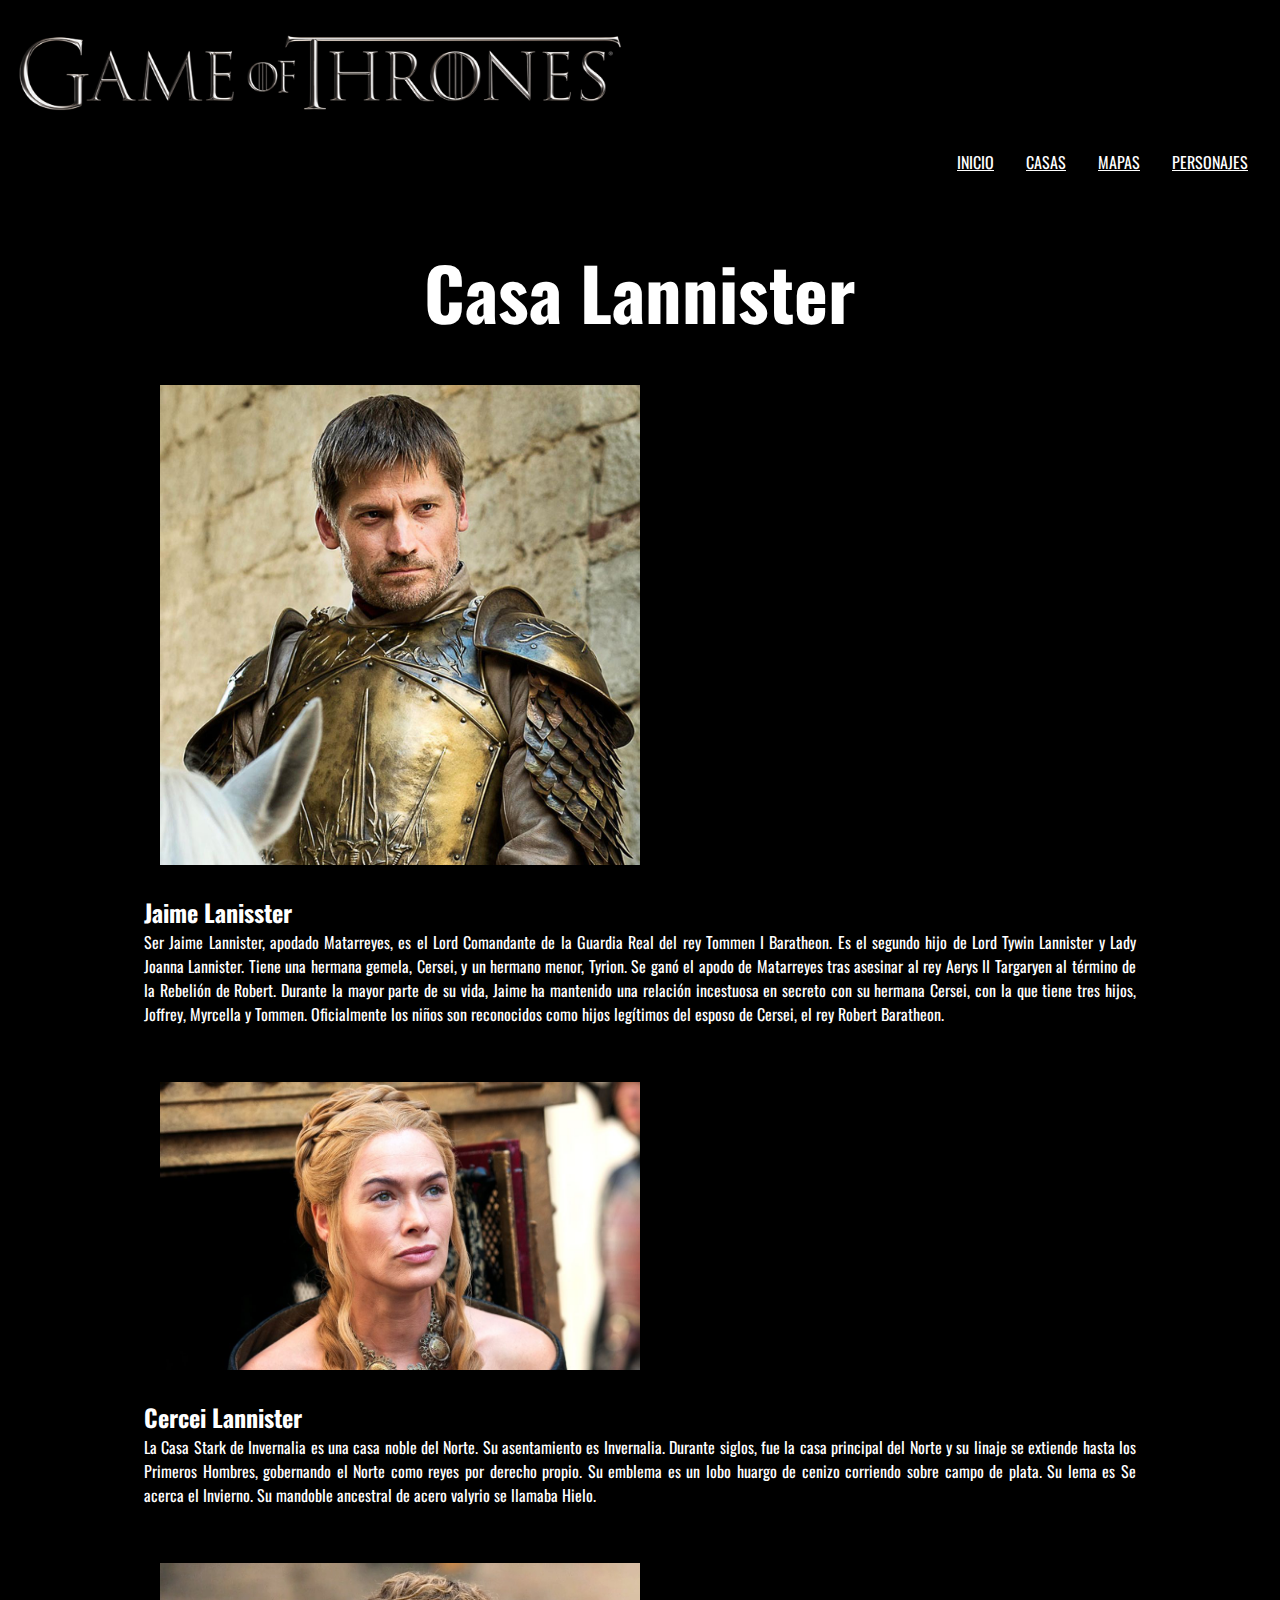
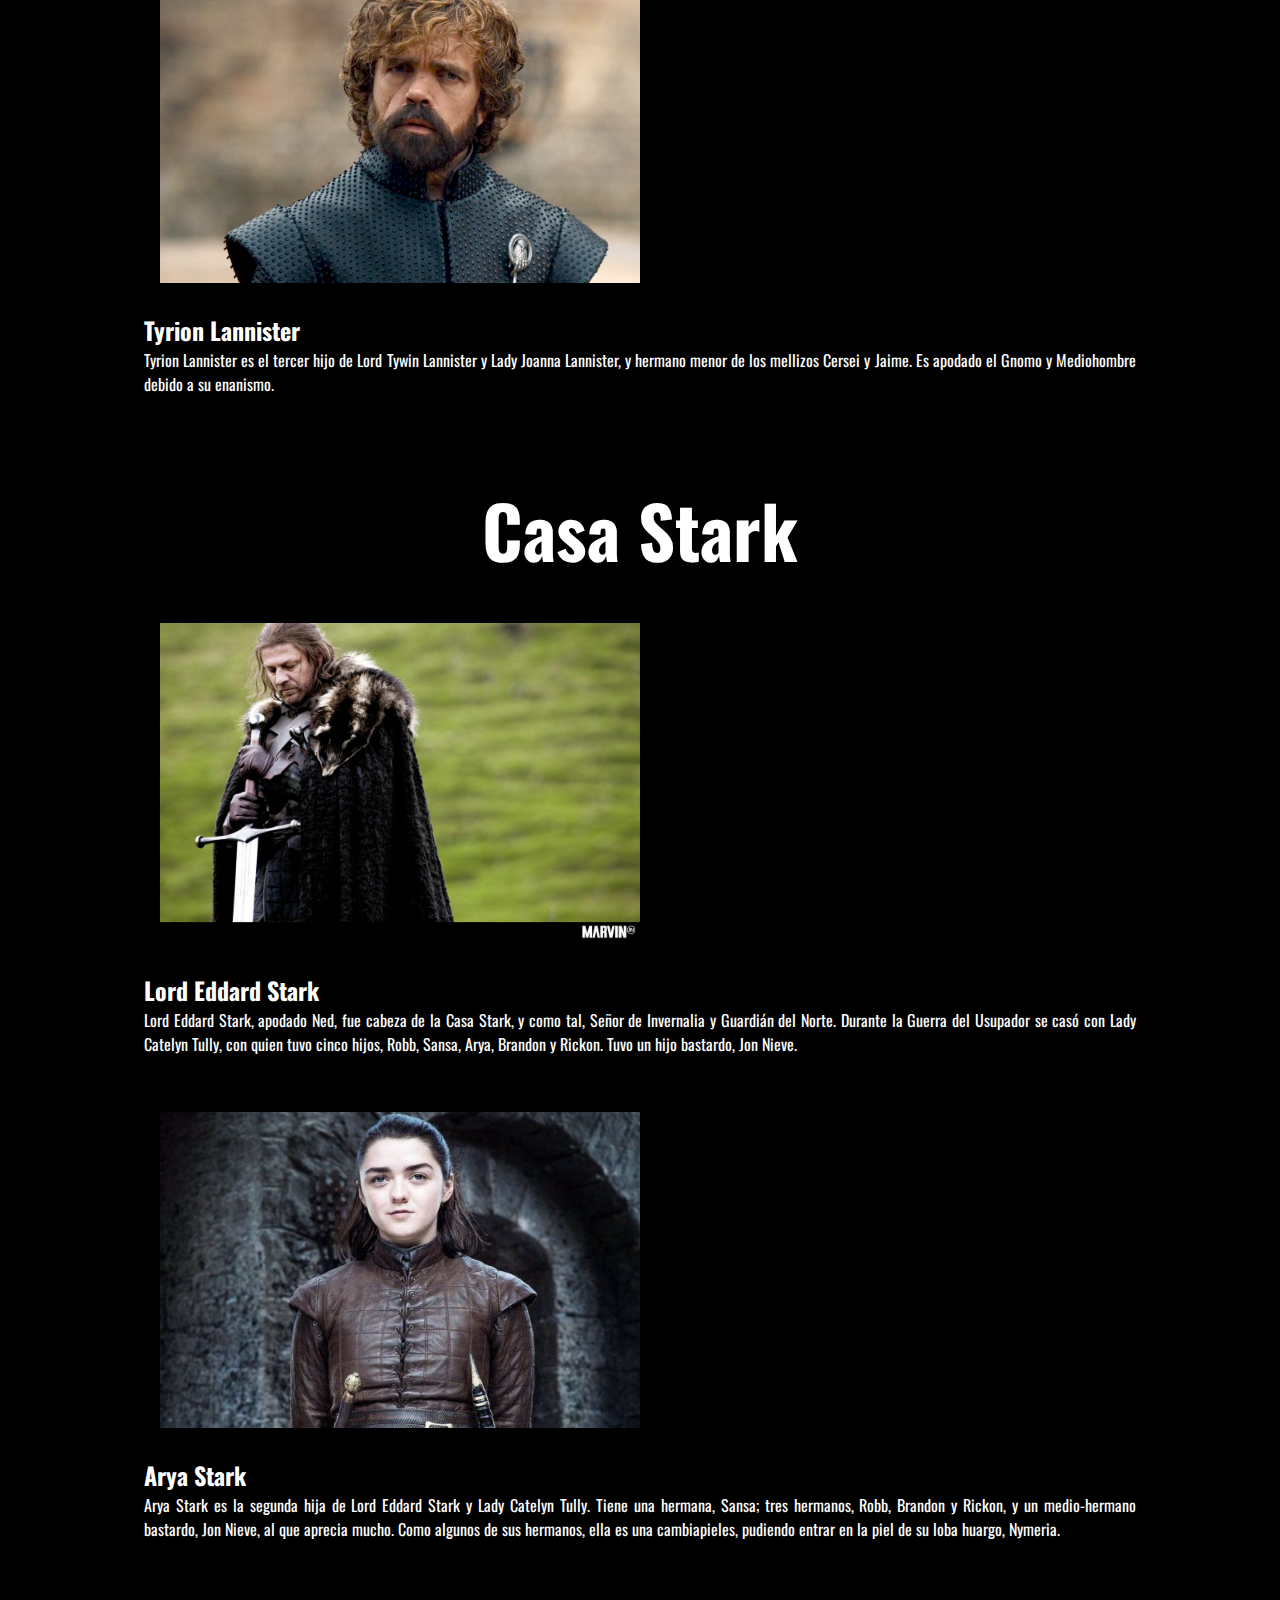
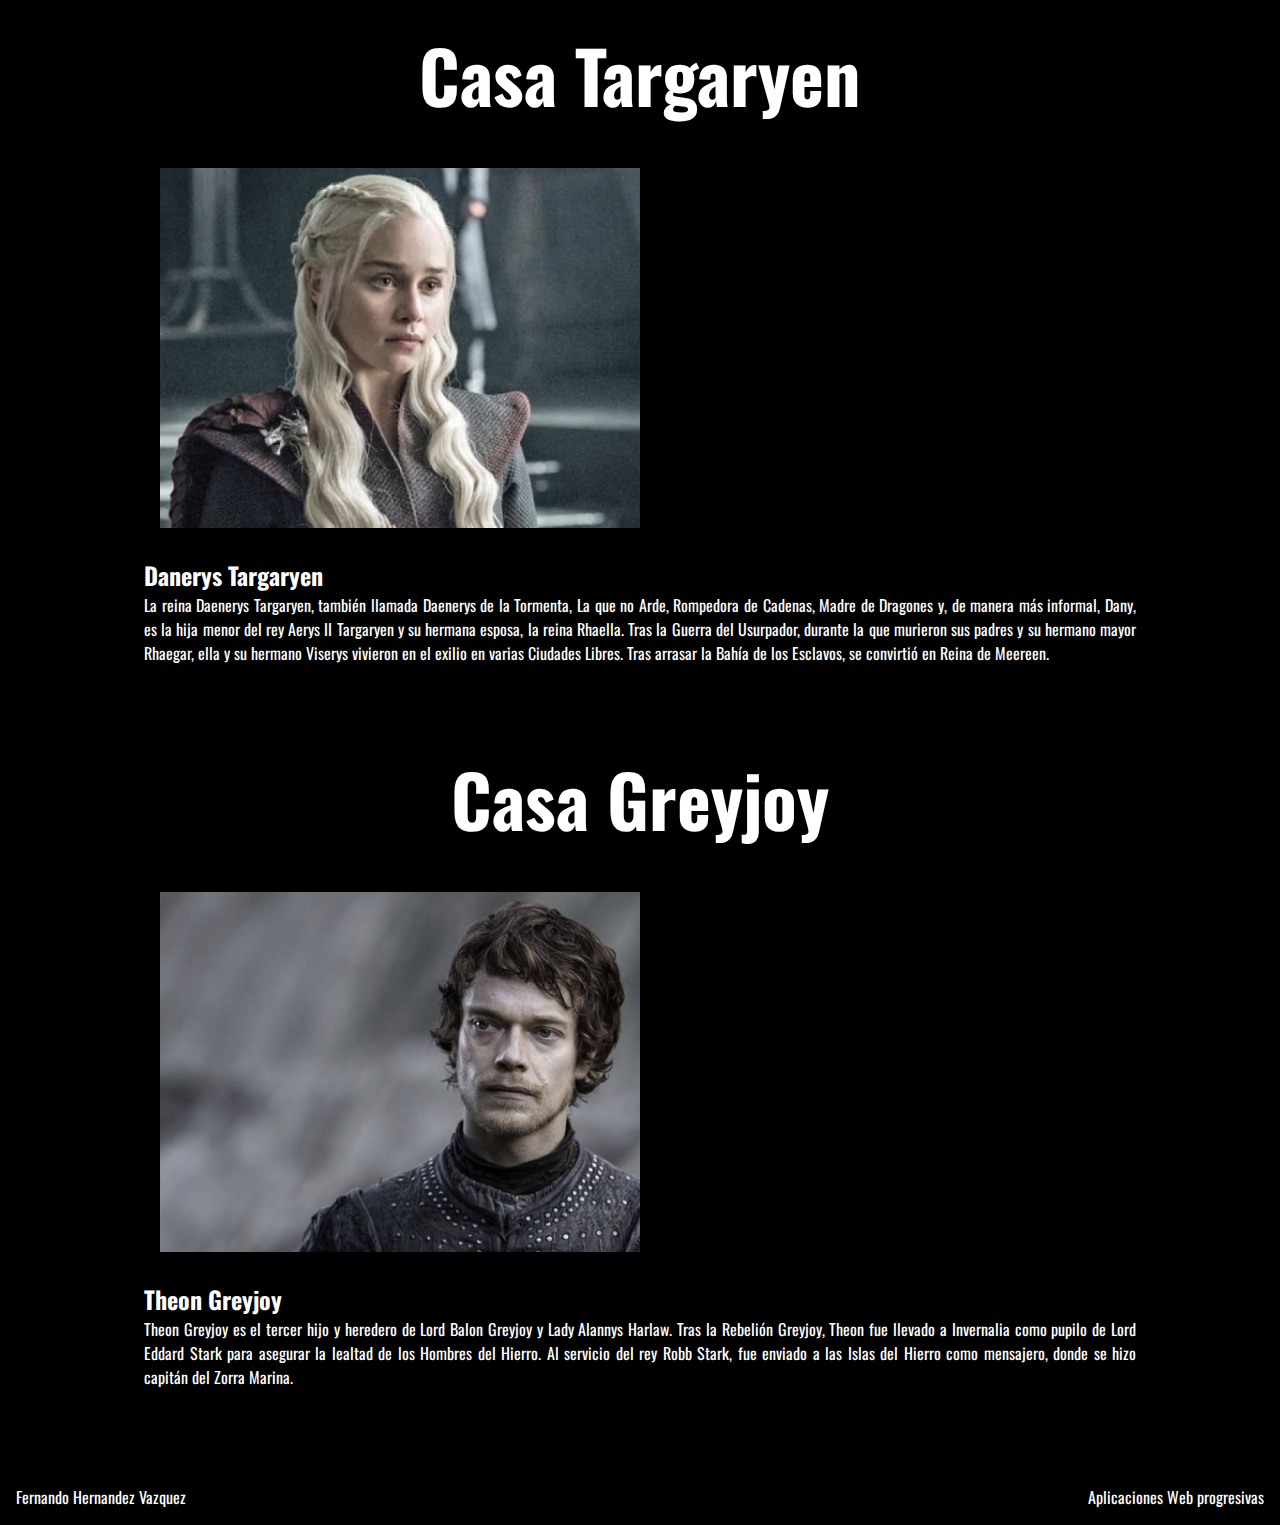
==== pages/characters.html @ a992842d "finished characters page and added styles" ====
<!DOCTYPE html>
<html lang="en">
  <head>
    <meta charset="UTF-8" />
    <meta http-equiv="X-UA-Compatible" content="IE=edge" />
    <meta name="viewport" content="width=device-width, initial-scale=1.0" />
    <link rel="stylesheet" href="/css/characters.css" />
    <link rel="preconnect" href="https://fonts.googleapis.com" />
    <link rel="preconnect" href="https://fonts.gstatic.com" crossorigin />
    <link
      href="https://fonts.googleapis.com/css2?family=Oswald:wght@300&display=swap"
      rel="stylesheet"
    />
    <title>Personajes</title>
  </head>
  <header>
    <div class="logo">
      <img src="../src/img/Logo.png" />
    </div>

    <nav class="menu">
      <ul>
        <li><a href="/index.html">INICIO</a></li>
        <li><a href="./houses.html">CASAS</a></li>
        <li><a href="#">MAPAS</a></li>
        <li><a href="./characters.html">PERSONAJES</a></li>
      </ul>
    </nav>
  </header>
  <body>
    <div class="main-container">
      <div class="main-container-title">
        <h2>Casa Lannister</h2>
      </div>
      <div class="main-container-element">
        <div class="main-container-image">
          <img src="/src/img/characters/jamie.jpg" />
        </div>
        <div class="main-container-content">
          <h2>Jaime Lanisster</h2>
          <p>
            Ser Jaime Lannister, apodado Matarreyes, es el Lord Comandante de la
            Guardia Real del rey Tommen I Baratheon. Es el segundo hijo de Lord
            Tywin Lannister y Lady Joanna Lannister. Tiene una hermana gemela,
            Cersei, y un hermano menor, Tyrion. Se ganó el apodo de Matarreyes
            tras asesinar al rey Aerys II Targaryen al término de la Rebelión de
            Robert. Durante la mayor parte de su vida, Jaime ha mantenido una
            relación incestuosa en secreto con su hermana Cersei, con la que
            tiene tres hijos, Joffrey, Myrcella y Tommen. Oficialmente los niños
            son reconocidos como hijos legítimos del esposo de Cersei, el rey
            Robert Baratheon.
          </p>
        </div>
      </div>

      <div class="main-container-element">
        <div class="main-container-image">
          <img src="/src/img/characters/cercei.jpg" />
        </div>
        <div class="main-container-content">
          <h2>Cercei Lannister</h2>
          <p>
            La Casa Stark de Invernalia es una casa noble del Norte. Su
            asentamiento es Invernalia. Durante siglos, fue la casa principal
            del Norte y su linaje se extiende hasta los Primeros Hombres,
            gobernando el Norte como reyes por derecho propio. Su emblema es un
            lobo huargo de cenizo corriendo sobre campo de plata. Su lema es Se
            acerca el Invierno. Su mandoble ancestral de acero valyrio se
            llamaba Hielo.
          </p>
        </div>
      </div>

      <div class="main-container-element">
        <div class="main-container-image">
          <img src="/src/img/characters/tyrion.jpg" />
        </div>
        <div class="main-container-content">
          <h2>Tyrion Lannister</h2>
          <p>
            Tyrion Lannister es el tercer hijo de Lord Tywin Lannister y Lady
            Joanna Lannister, y hermano menor de los mellizos Cersei y Jaime. Es
            apodado el Gnomo y Mediohombre debido a su enanismo.
          </p>
        </div>
      </div>

      <div class="main-container-title">
        <h2>Casa Stark</h2>
      </div>
      <div class="main-container-element">
        <div class="main-container-image">
          <img src="/src/img/characters/ned.jpg" />
        </div>
        <div class="main-container-content">
          <h2>Lord Eddard Stark</h2>
          <p>
            Lord Eddard Stark, apodado Ned, fue cabeza de la Casa Stark, y como
            tal, Señor de Invernalia y Guardián del Norte. Durante la Guerra del
            Usupador se casó con Lady Catelyn Tully, con quien tuvo cinco hijos,
            Robb, Sansa, Arya, Brandon y Rickon. Tuvo un hijo bastardo, Jon
            Nieve.
          </p>
        </div>
      </div>

      <div class="main-container-element">
        <div class="main-container-image">
          <img src="/src/img/characters/arya.jpg" />
        </div>
        <div class="main-container-content">
          <h2>Arya Stark</h2>
          <p>
            Arya Stark es la segunda hija de Lord Eddard Stark y Lady Catelyn
            Tully. Tiene una hermana, Sansa; tres hermanos, Robb, Brandon y
            Rickon, y un medio-hermano bastardo, Jon Nieve, al que aprecia
            mucho. Como algunos de sus hermanos, ella es una cambiapieles,
            pudiendo entrar en la piel de su loba huargo, Nymeria.
          </p>
        </div>
      </div>

      <div class="main-container-title">
        <h2>Casa Targaryen</h2>
      </div>
      <div class="main-container-element">
        <div class="main-container-image">
          <img src="/src/img/characters/daenerys.jpeg" />
        </div>
        <div class="main-container-content">
          <h2>Danerys Targaryen</h2>
          <p>
            La reina Daenerys Targaryen, también llamada Daenerys de la
            Tormenta, La que no Arde, Rompedora de Cadenas, Madre de Dragones y,
            de manera más informal, Dany, es la hija menor del rey Aerys II
            Targaryen y su hermana esposa, la reina Rhaella. Tras la Guerra del
            Usurpador, durante la que murieron sus padres y su hermano mayor
            Rhaegar, ella y su hermano Viserys vivieron en el exilio en varias
            Ciudades Libres. Tras arrasar la Bahía de los Esclavos, se convirtió
            en Reina de Meereen.
          </p>
        </div>
      </div>

      <div class="main-container-title">
        <h2>Casa Greyjoy</h2>
      </div>
      <div class="main-container-element">
        <div class="main-container-image">
          <img src="/src/img/characters/theon.jpeg" />
        </div>
        <div class="main-container-content">
          <h2>Theon Greyjoy</h2>
          <p>
            Theon Greyjoy es el tercer hijo y heredero de Lord Balon Greyjoy y
            Lady Alannys Harlaw. Tras la Rebelión Greyjoy, Theon fue llevado a
            Invernalia como pupilo de Lord Eddard Stark para asegurar la lealtad
            de los Hombres del Hierro. Al servicio del rey Robb Stark, fue
            enviado a las Islas del Hierro como mensajero, donde se hizo capitán
            del Zorra Marina.
          </p>
        </div>
      </div>
    </div>

    <footer>
      <div class="name">
        <p>Fernando Hernandez Vazquez</p>
      </div>
      <div class="subject">
        <p>Aplicaciones Web progresivas</p>
      </div>
    </footer>
  </body>
</html>
---- css/characters.css ----
* {
    margin: 0;
    padding: 0;
    background-color: black;
    color: white;
    font-family: 'Oswald', sans-serif;
  }
  header{
    margin-top: 1rem;
  }
  
  .logo{
    width: 100%;
  }
  
  .logo img{
    width: 50%;
    max-width: 960px;
    margin: 0 auto;
  }
  
  .menu{
    flex: 1;
    display: flex;
    align-items:flex-end;
    flex-direction: column;
    margin-top:1rem;
  }
  
  .menu ul {
    display: flex;
  
  }
  
  .menu ul li {
    margin-right: 2rem;
    align-items:flex-end;
    list-style: none;
  }

  .main-container {
    /* border:1px solid white; */
    width:80%;
    margin: 4rem auto;
}

.main-container-title{
    margin-top: 4rem;
    text-align: center;
    font-size: 3rem;
}

.main-container-element {
    margin-top: 2rem;
    /* border:1px solid white; */
    height:50%;
    display: flex;
    flex-direction: column;
}

.main-container-image{
    flex:1;
    width: 96%;
    max-width: 960px;
    margin: 0 auto;
    padding:.5rem;
}

.main-container-image img{
    width: 50%;
    height: auto;
  }

.main-container-content{
    flex:1;
    text-align:justify;
    padding:1rem;
}

footer{
    margin-top: 2rem;
    display:flex;
  }
  
  footer .name{
    flex:2;
    align-self: flex-start;
    text-align: left;
    margin:1rem;
  }
  
  footer .subject{
    flex:1;
    align-self: flex-end;
    text-align: right;
    margin:1rem;
  }

@media (max-width: 800px) {
    .main-container-element {
      flex-direction: column;
    }
    .main-container-image{
        flex:1;
        width: 90%;
        max-width: 960px;
        margin: 0 auto;
        padding:.5rem;
    }
  }
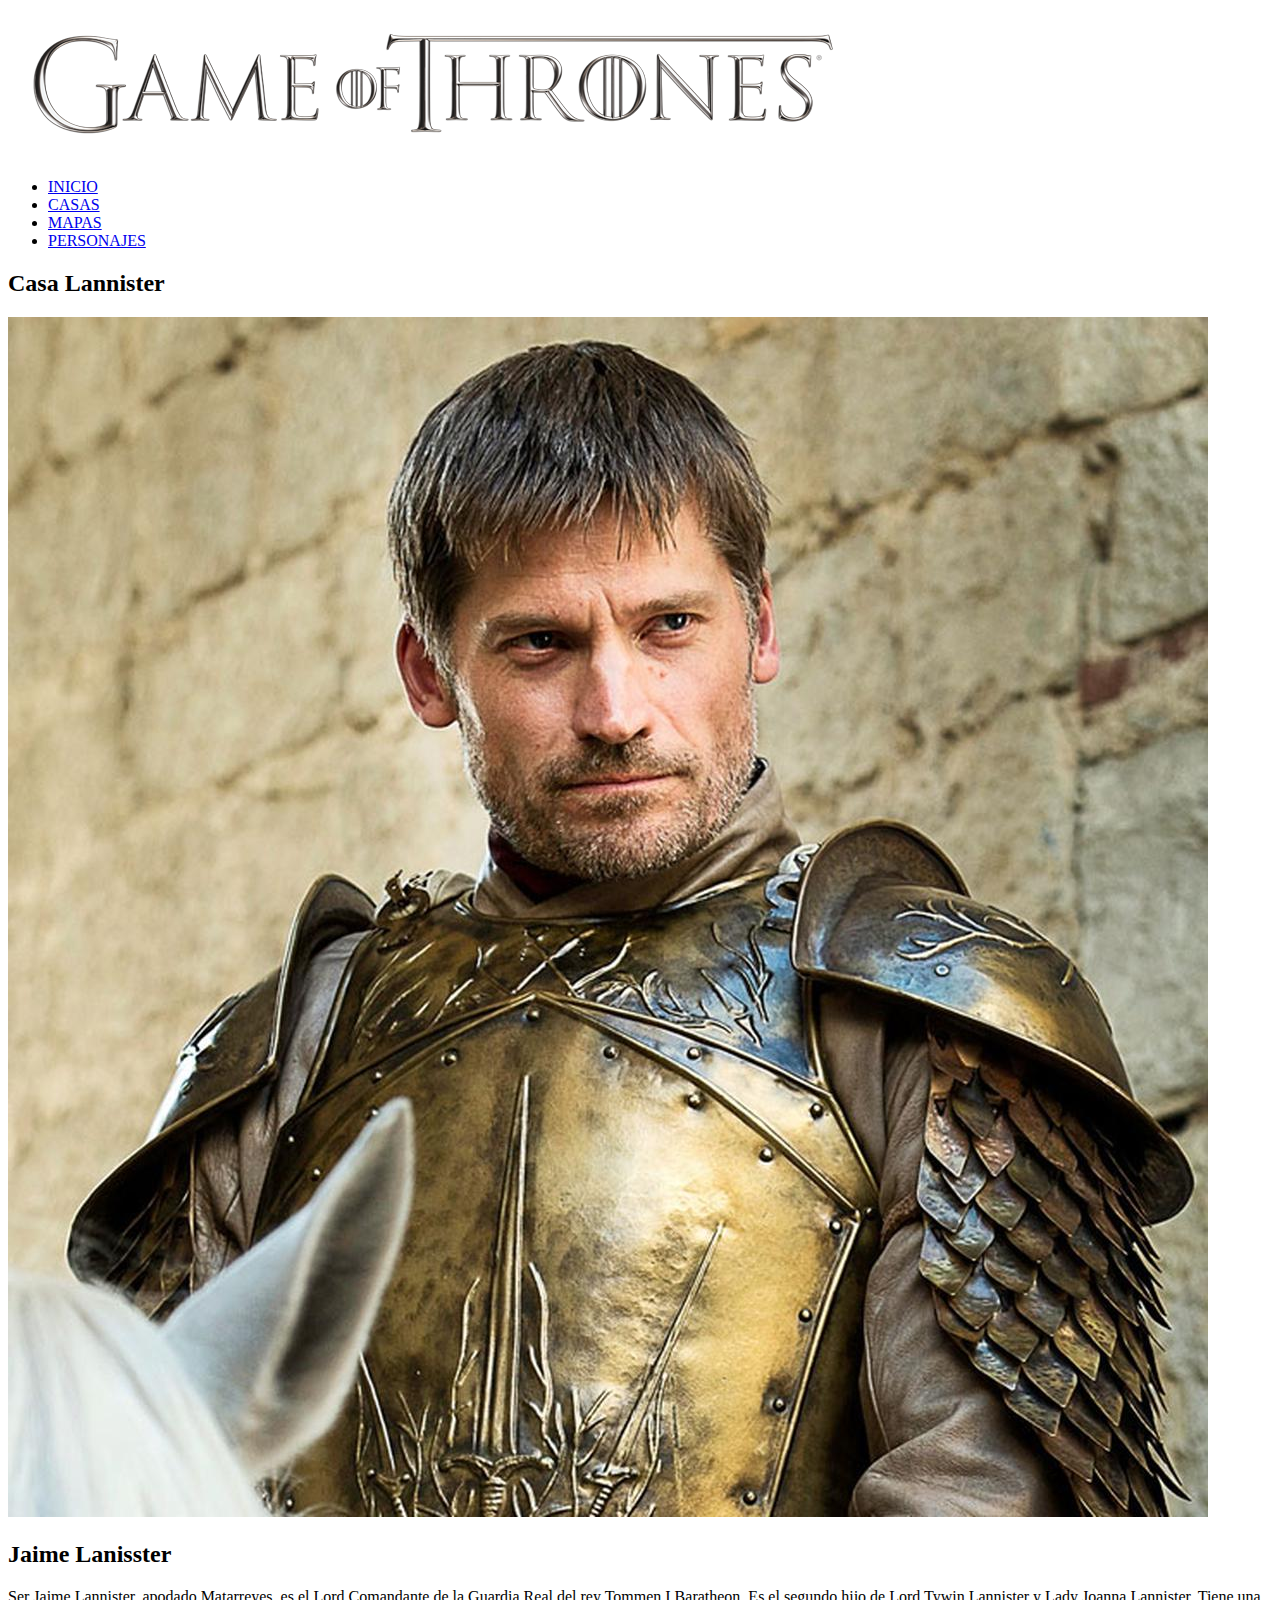
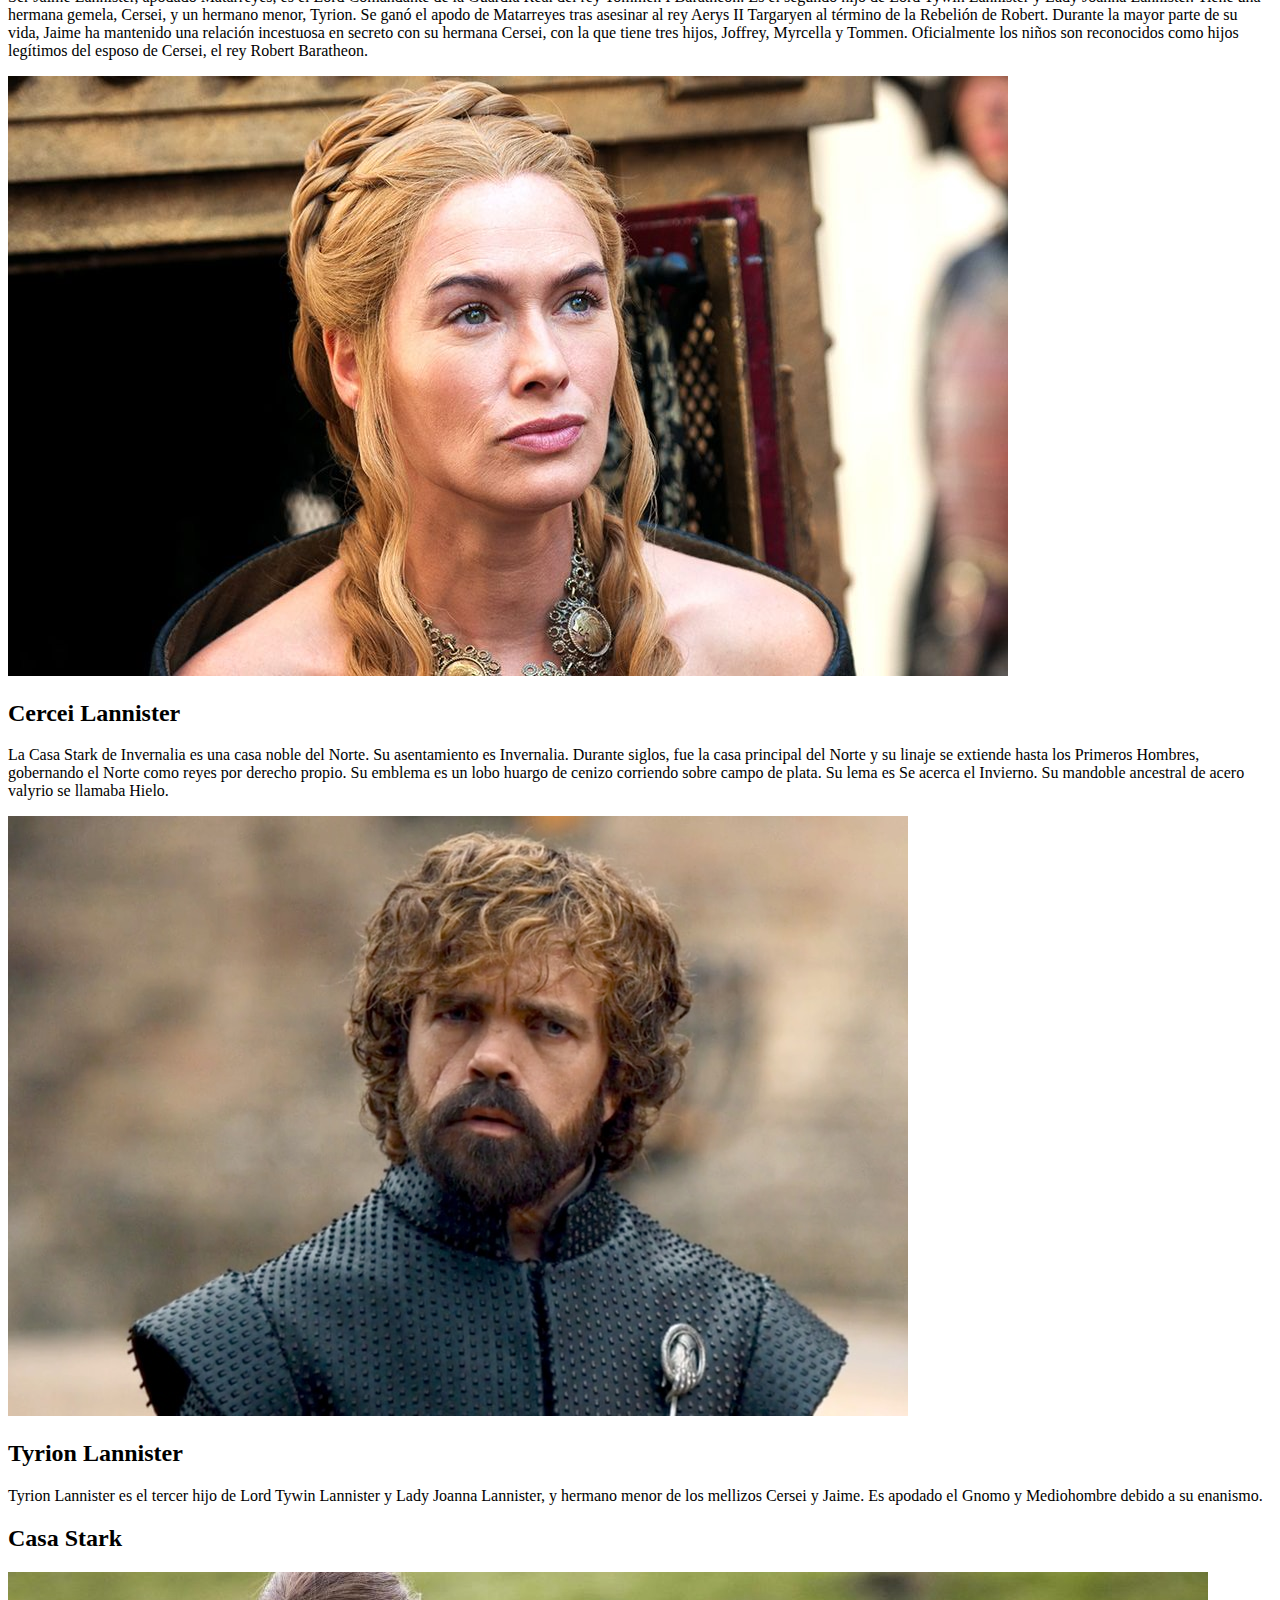
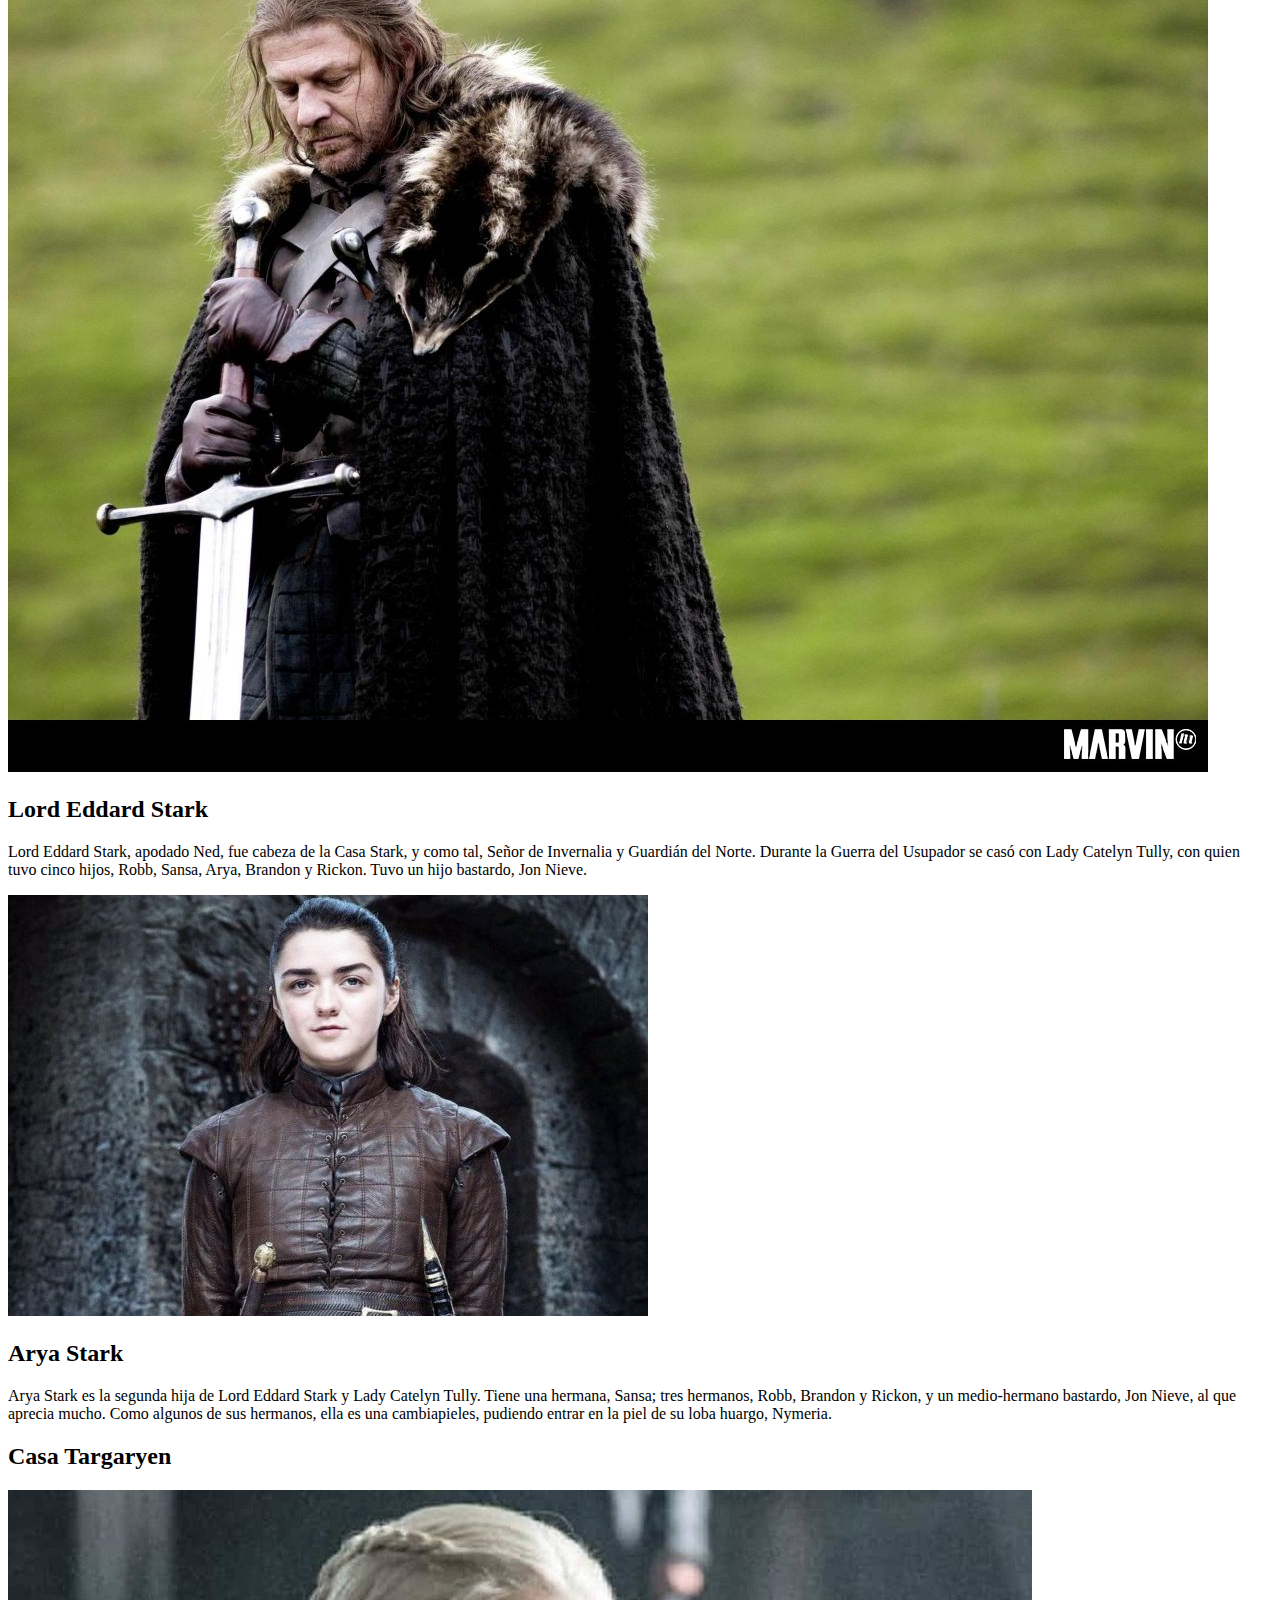
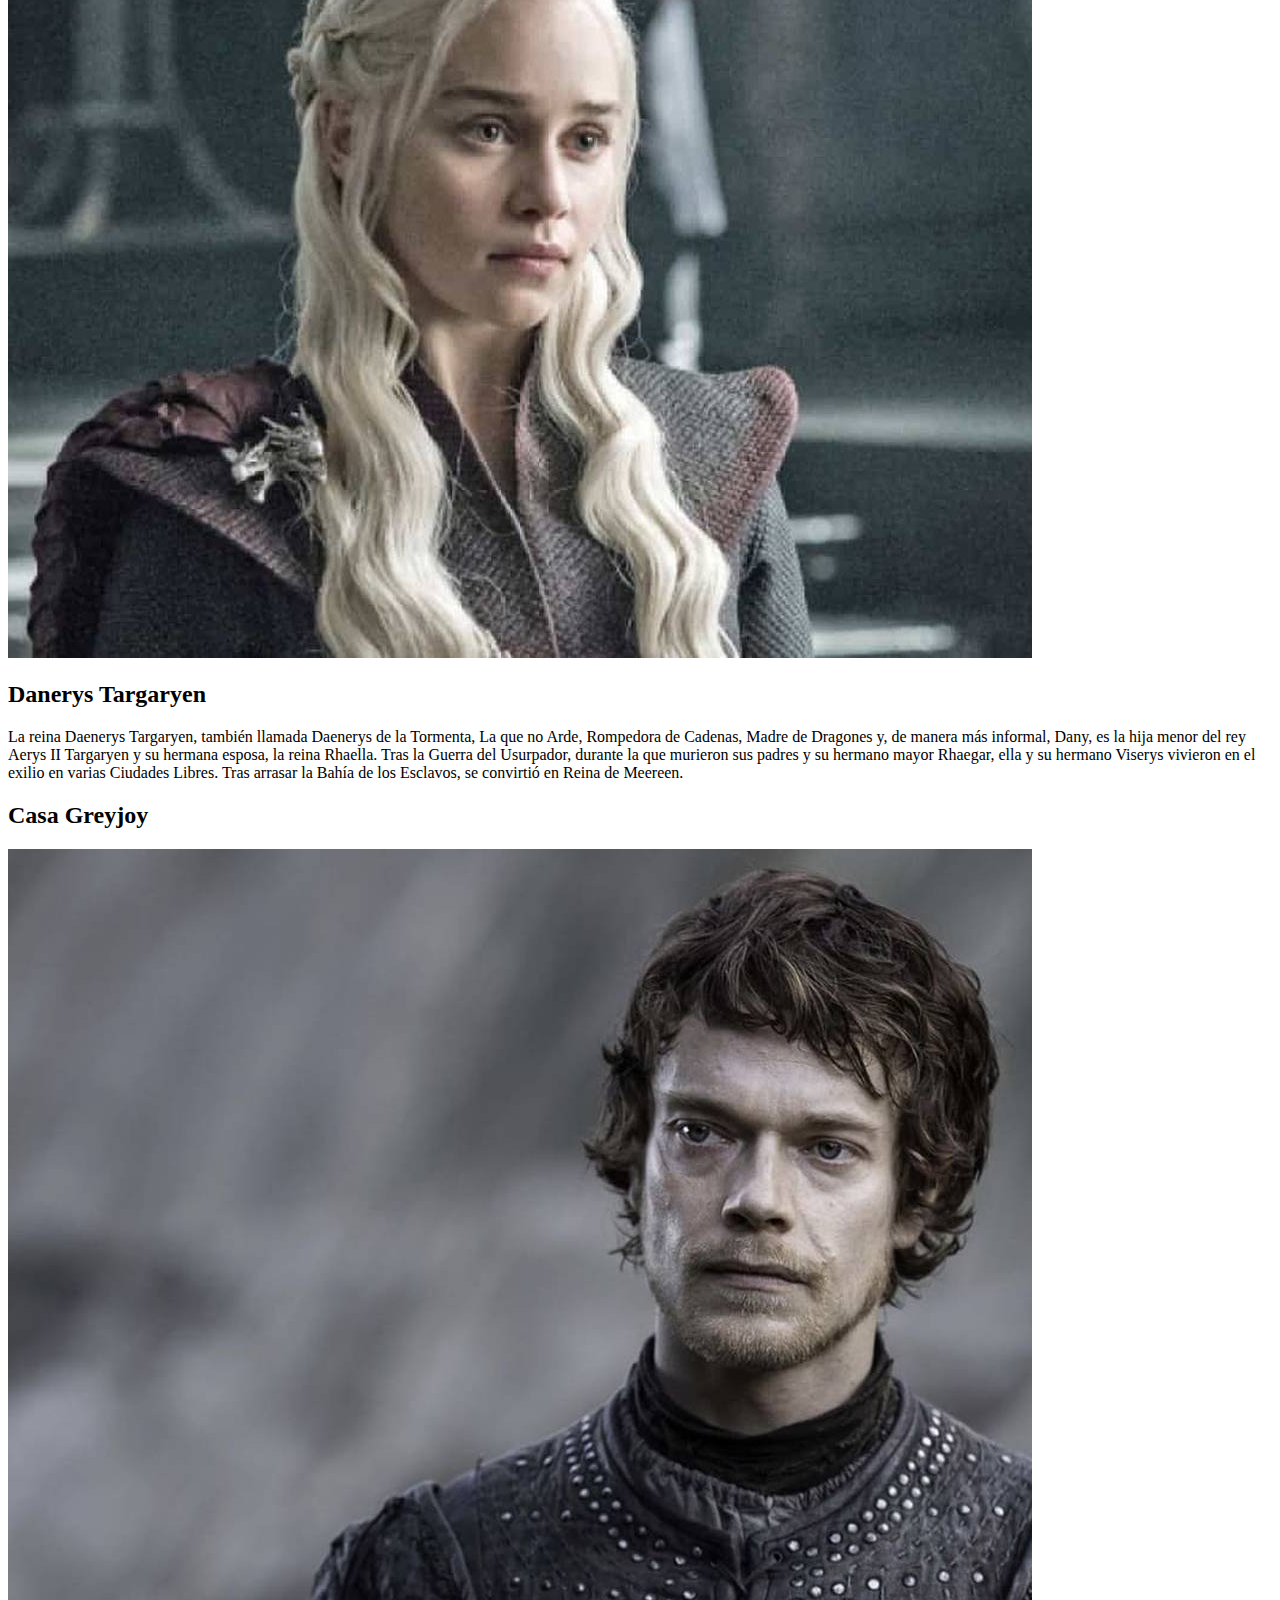
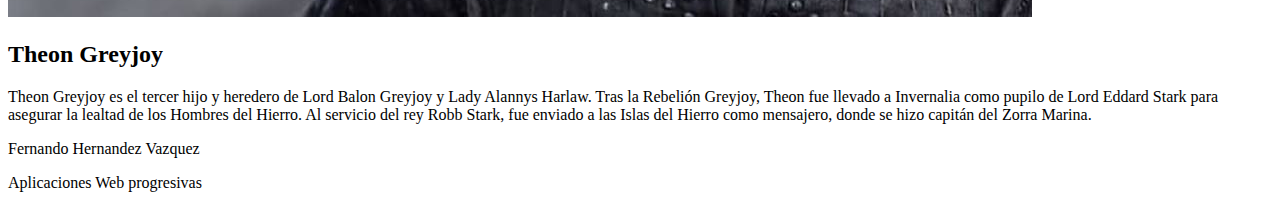
==== commit cb47b7f7: "fixed links" ====
--- a/pages/characters.html
+++ b/pages/characters.html
@@ -4,7 +4,7 @@
     <meta charset="UTF-8" />
     <meta http-equiv="X-UA-Compatible" content="IE=edge" />
     <meta name="viewport" content="width=device-width, initial-scale=1.0" />
-    <link rel="stylesheet" href="/css/characters.css" />
+    <link rel="stylesheet" href="./css/characters.css" />
     <link rel="preconnect" href="https://fonts.googleapis.com" />
     <link rel="preconnect" href="https://fonts.gstatic.com" crossorigin />
     <link
@@ -18,12 +18,12 @@
       <img src="../src/img/Logo.png" />
     </div>
 
-    <nav class="menu">
+   <nav class="menu">
       <ul>
-        <li><a href="/index.html">INICIO</a></li>
-        <li><a href="./houses.html">CASAS</a></li>
-        <li><a href="#">MAPAS</a></li>
-        <li><a href="./characters.html">PERSONAJES</a></li>
+        <li><a href="/">INICIO</a></li>
+        <li><a href="./pages/houses.html">CASAS</a></li>
+        <li><a href="./pages/maps.html">MAPAS</a></li>
+        <li><a href="./pages/maps.html">PERSONAJES</a></li>
       </ul>
     </nav>
   </header>
